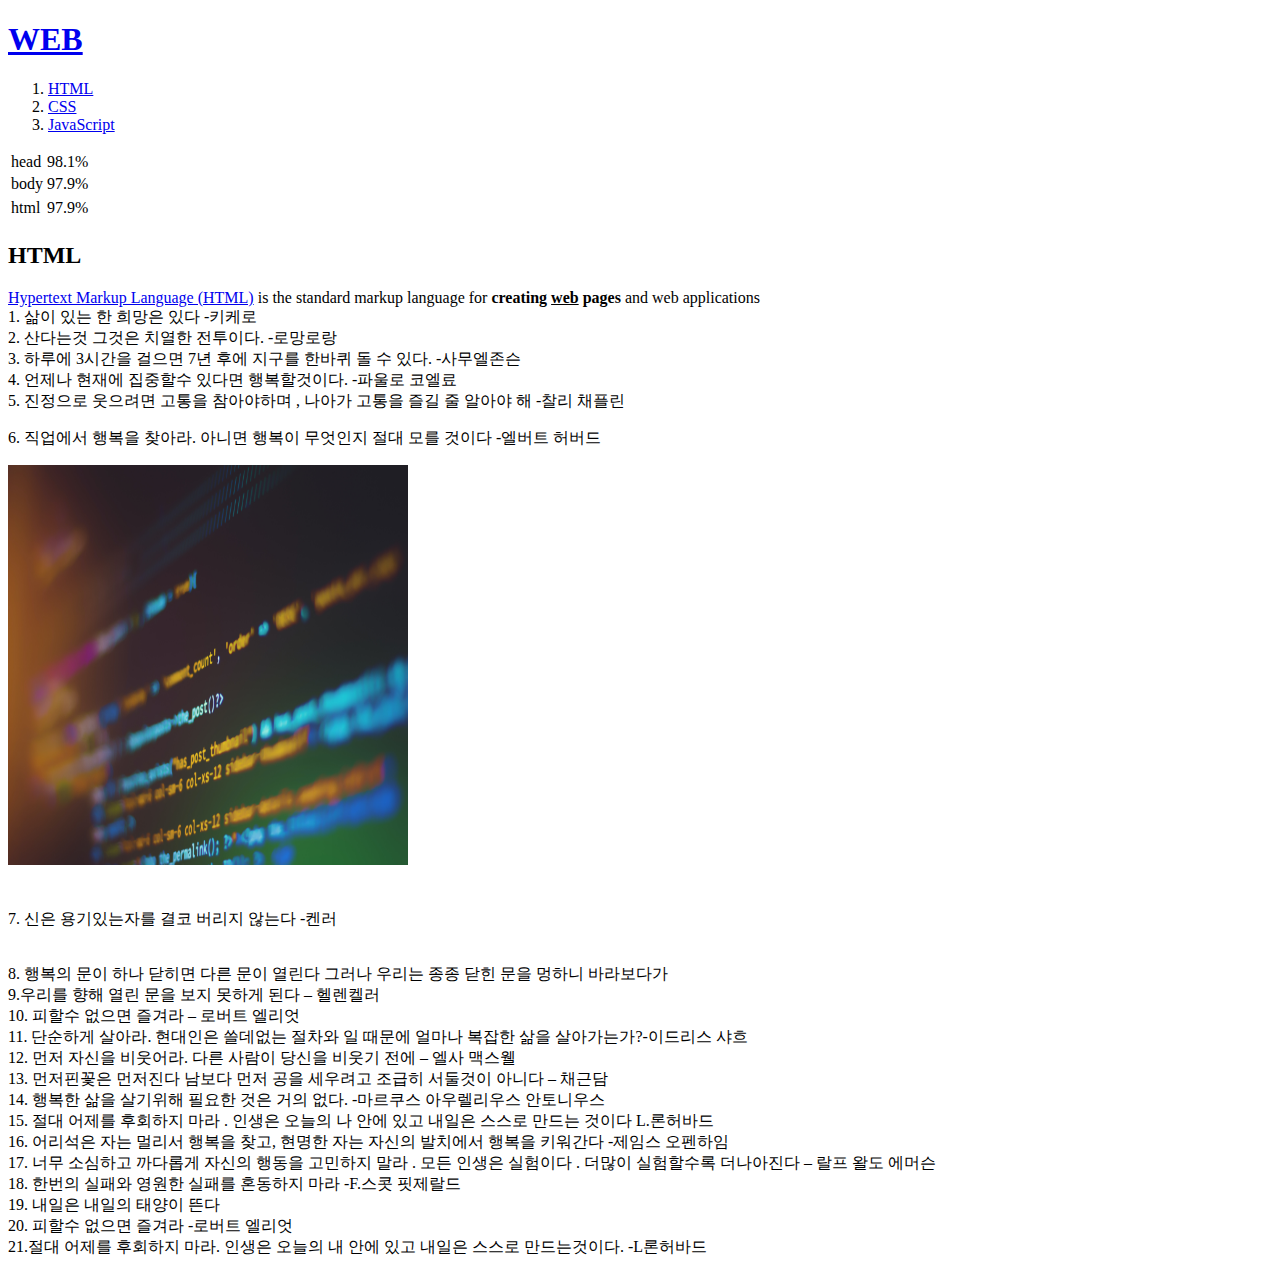
==== index.html @ 349506c8 "이게끝??" ====
<!doctype html>
<html>
<head>
<title>WEB1 - WELCOME</title>
<meta charset="utf-8">
</head>

<body>
    <h1><a href="index.html">WEB</a></h1>
<ol>
    <li><a href="1.html">HTML</a></li>
    <li><a href="2.html">CSS</a></li>
    <li><a href="3.html">JavaScript</a></li>
</ol>

<table>
    <tr>
<td>head</td>
<td>98.1%</td>

    </tr>
    <td>body</td>
<td>97.9%</td>

    <tr>

    </tr>
    <td>html</td>
<td>97.9%</td>

    <tr>

    </tr>
</table>

<h2>HTML</h2>

<a href="https://gall.dcinside.com/mgallery/board/lists/?id=projectmx" target="_blank" title="블아갤">Hypertext Markup Language (HTML)</a> is the standard markup language for <strong>creating <u>web</u> pages</strong> and web applications
<br>1. 삶이 있는 한 희망은 있다 -키케로
<br>2. 산다는것 그것은 치열한 전투이다. -로망로랑
<br>3. 하루에 3시간을 걸으면 7년 후에 지구를 한바퀴 돌 수 있다. -사무엘존슨
<br>4. 언제나 현재에 집중할수 있다면 행복할것이다. -파울로 코엘료
<br>5. 진정으로 웃으려면 고통을 참아야하며 , 나아가 고통을 즐길 줄 알아야 해 -찰리 채플린
<p>6. 직업에서 행복을 찾아라. 아니면 행복이 무엇인지 절대 모를 것이다 -엘버트 허버드</p>
<img src="coding.jpg" width="400" height="400" >
<p style="margin-top:40px;">7. 신은 용기있는자를 결코 버리지 않는다 -켄러</p>
<br>8. 행복의 문이 하나 닫히면 다른 문이 열린다 그러나 우리는 종종 닫힌 문을 멍하니 바라보다가
<br>9.우리를 향해 열린 문을 보지 못하게 된다 – 헬렌켈러
<br>10. 피할수 없으면 즐겨라 – 로버트 엘리엇
<br>11. 단순하게 살아라. 현대인은 쓸데없는 절차와 일 때문에 얼마나 복잡한 삶을 살아가는가?-이드리스 샤흐
<br>12. 먼저 자신을 비웃어라. 다른 사람이 당신을 비웃기 전에 – 엘사 맥스웰
<br>13. 먼저핀꽃은 먼저진다 남보다 먼저 공을 세우려고 조급히 서둘것이 아니다 – 채근담
<br>14. 행복한 삶을 살기위해 필요한 것은 거의 없다. -마르쿠스 아우렐리우스 안토니우스
<br>15. 절대 어제를 후회하지 마라 . 인생은 오늘의 나 안에 있고 내일은 스스로 만드는 것이다 L.론허바드
<br>16. 어리석은 자는 멀리서 행복을 찾고, 현명한 자는 자신의 발치에서 행복을 키워간다 -제임스 오펜하임
<br>17. 너무 소심하고 까다롭게 자신의 행동을 고민하지 말라 . 모든 인생은 실험이다 . 더많이 실험할수록 더나아진다 – 랄프 왈도 에머슨
<br>18. 한번의 실패와 영원한 실패를 혼동하지 마라 -F.스콧 핏제랄드
<br>19. 내일은 내일의 태양이 뜬다
<br>20. 피할수 없으면 즐겨라 -로버트 엘리엇
<br>21.절대 어제를 후회하지 마라. 인생은 오늘의 내 안에 있고 내일은 스스로 만드는것이다. -L론허바드
</body>
</html>
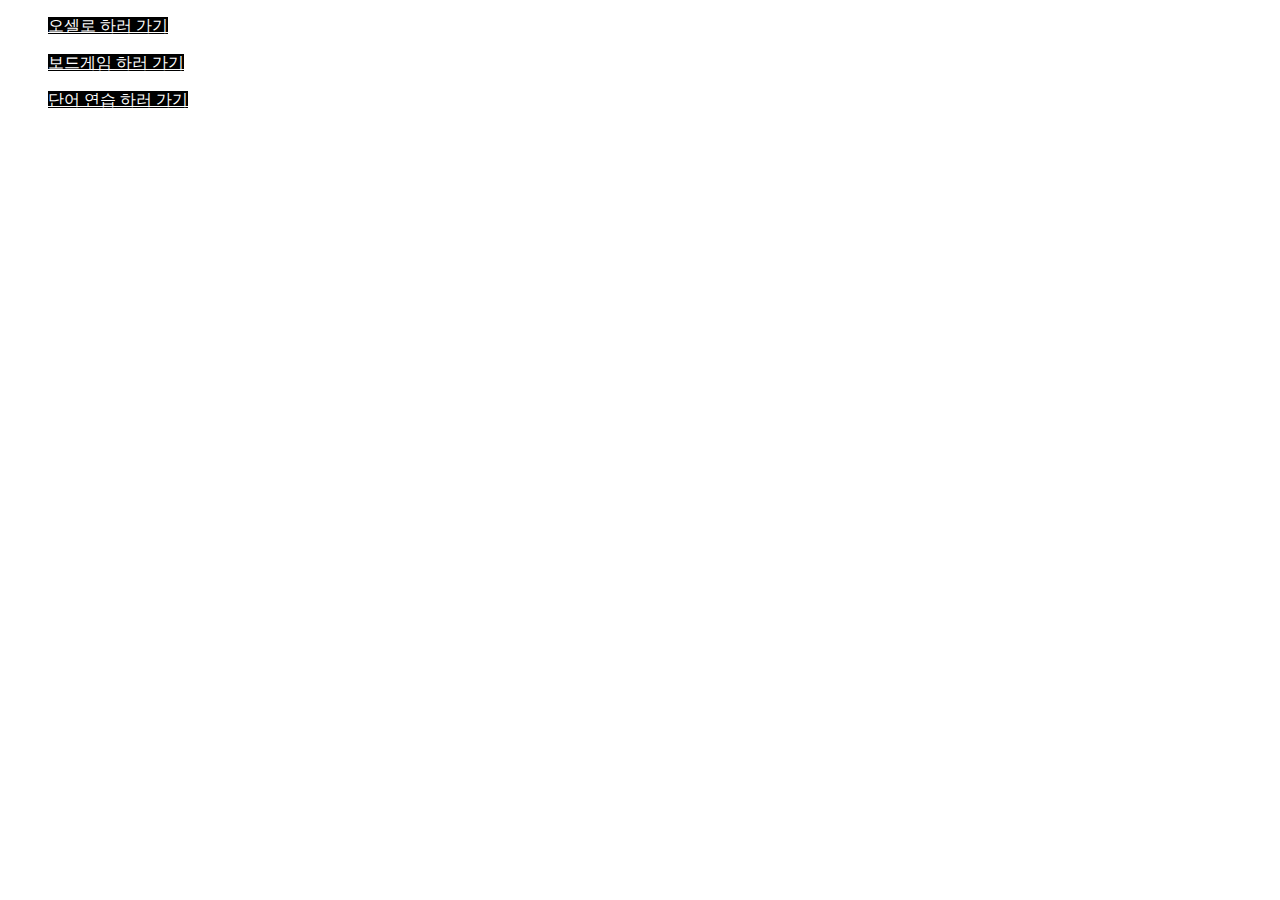
==== commit d9e068c6: "Add files via upload" ====
--- a/index.html
+++ b/index.html
@@ -1,62 +1,16 @@
 <!doctype html>
 <html>
 <head>
-<title>WEB1 - WELCOME</title>
+<title>메인메뉴</title>
 <meta charset="utf-8">
 </head>
+<body>
+<li>
+<ul><a href="1.html" style = "background-color: black; color : white">오셀로 하러 가기</a></ul>
+<ul><a href="poker.html"style = "background-color: black; color : white">보드게임 하러 가기</a></ul>
+<ul><a href="3.html"style = "background-color: black; color : white">단어 연습 하러 가기</a></ul>
 
-<body>
-    <h1><a href="index.html">WEB</a></h1>
-<ol>
-    <li><a href="1.html">HTML</a></li>
-    <li><a href="2.html">CSS</a></li>
-    <li><a href="3.html">JavaScript</a></li>
-</ol>
-
-<table>
-    <tr>
-<td>head</td>
-<td>98.1%</td>
-
-    </tr>
-    <td>body</td>
-<td>97.9%</td>
-
-    <tr>
-
-    </tr>
-    <td>html</td>
-<td>97.9%</td>
-
-    <tr>
-
-    </tr>
-</table>
-
-<h2>HTML</h2>
-
-<a href="https://gall.dcinside.com/mgallery/board/lists/?id=projectmx" target="_blank" title="블아갤">Hypertext Markup Language (HTML)</a> is the standard markup language for <strong>creating <u>web</u> pages</strong> and web applications
-<br>1. 삶이 있는 한 희망은 있다 -키케로
-<br>2. 산다는것 그것은 치열한 전투이다. -로망로랑
-<br>3. 하루에 3시간을 걸으면 7년 후에 지구를 한바퀴 돌 수 있다. -사무엘존슨
-<br>4. 언제나 현재에 집중할수 있다면 행복할것이다. -파울로 코엘료
-<br>5. 진정으로 웃으려면 고통을 참아야하며 , 나아가 고통을 즐길 줄 알아야 해 -찰리 채플린
-<p>6. 직업에서 행복을 찾아라. 아니면 행복이 무엇인지 절대 모를 것이다 -엘버트 허버드</p>
-<img src="coding.jpg" width="400" height="400" >
-<p style="margin-top:40px;">7. 신은 용기있는자를 결코 버리지 않는다 -켄러</p>
-<br>8. 행복의 문이 하나 닫히면 다른 문이 열린다 그러나 우리는 종종 닫힌 문을 멍하니 바라보다가
-<br>9.우리를 향해 열린 문을 보지 못하게 된다 – 헬렌켈러
-<br>10. 피할수 없으면 즐겨라 – 로버트 엘리엇
-<br>11. 단순하게 살아라. 현대인은 쓸데없는 절차와 일 때문에 얼마나 복잡한 삶을 살아가는가?-이드리스 샤흐
-<br>12. 먼저 자신을 비웃어라. 다른 사람이 당신을 비웃기 전에 – 엘사 맥스웰
-<br>13. 먼저핀꽃은 먼저진다 남보다 먼저 공을 세우려고 조급히 서둘것이 아니다 – 채근담
-<br>14. 행복한 삶을 살기위해 필요한 것은 거의 없다. -마르쿠스 아우렐리우스 안토니우스
-<br>15. 절대 어제를 후회하지 마라 . 인생은 오늘의 나 안에 있고 내일은 스스로 만드는 것이다 L.론허바드
-<br>16. 어리석은 자는 멀리서 행복을 찾고, 현명한 자는 자신의 발치에서 행복을 키워간다 -제임스 오펜하임
-<br>17. 너무 소심하고 까다롭게 자신의 행동을 고민하지 말라 . 모든 인생은 실험이다 . 더많이 실험할수록 더나아진다 – 랄프 왈도 에머슨
-<br>18. 한번의 실패와 영원한 실패를 혼동하지 마라 -F.스콧 핏제랄드
-<br>19. 내일은 내일의 태양이 뜬다
-<br>20. 피할수 없으면 즐겨라 -로버트 엘리엇
-<br>21.절대 어제를 후회하지 마라. 인생은 오늘의 내 안에 있고 내일은 스스로 만드는것이다. -L론허바드
+</li>
 </body>
 </html>
+
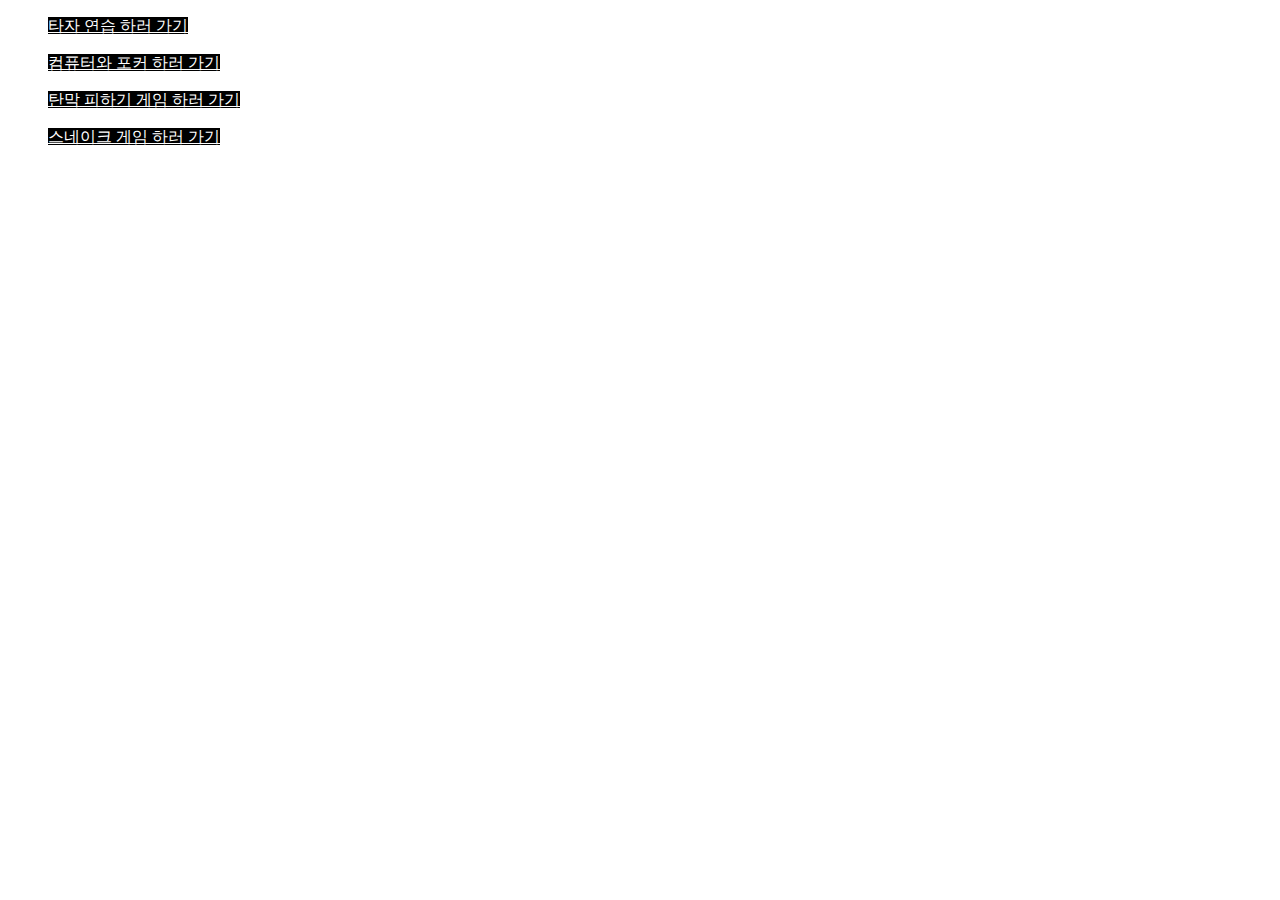
==== commit 381305a9: "기능은 완성" ====
--- a/index.html
+++ b/index.html
@@ -3,14 +3,18 @@
 <head>
 <title>메인메뉴</title>
 <meta charset="utf-8">
+<style>
+    .lists{
+        background-color: black;
+        color:white;
+    }
+</style>
 </head>
 <body>
-<li>
-<ul><a href="1.html" style = "background-color: black; color : white">오셀로 하러 가기</a></ul>
-<ul><a href="poker.html"style = "background-color: black; color : white">보드게임 하러 가기</a></ul>
-<ul><a href="3.html"style = "background-color: black; color : white">단어 연습 하러 가기</a></ul>
-
-</li>
+<ul><a class="lists" href="typing.html">타자 연습 하러 가기</a></ul>
+<ul><a class="lists" href="poker.html">컴퓨터와 포커 하러 가기</a></ul>
+<ul><a class="lists" href="dodge.html">탄막 피하기 게임 하러 가기</a></ul>
+<ul><a class="lists" href="snakeGame.html">스네이크 게임 하러 가기</a></ul>
 </body>
 </html>
 
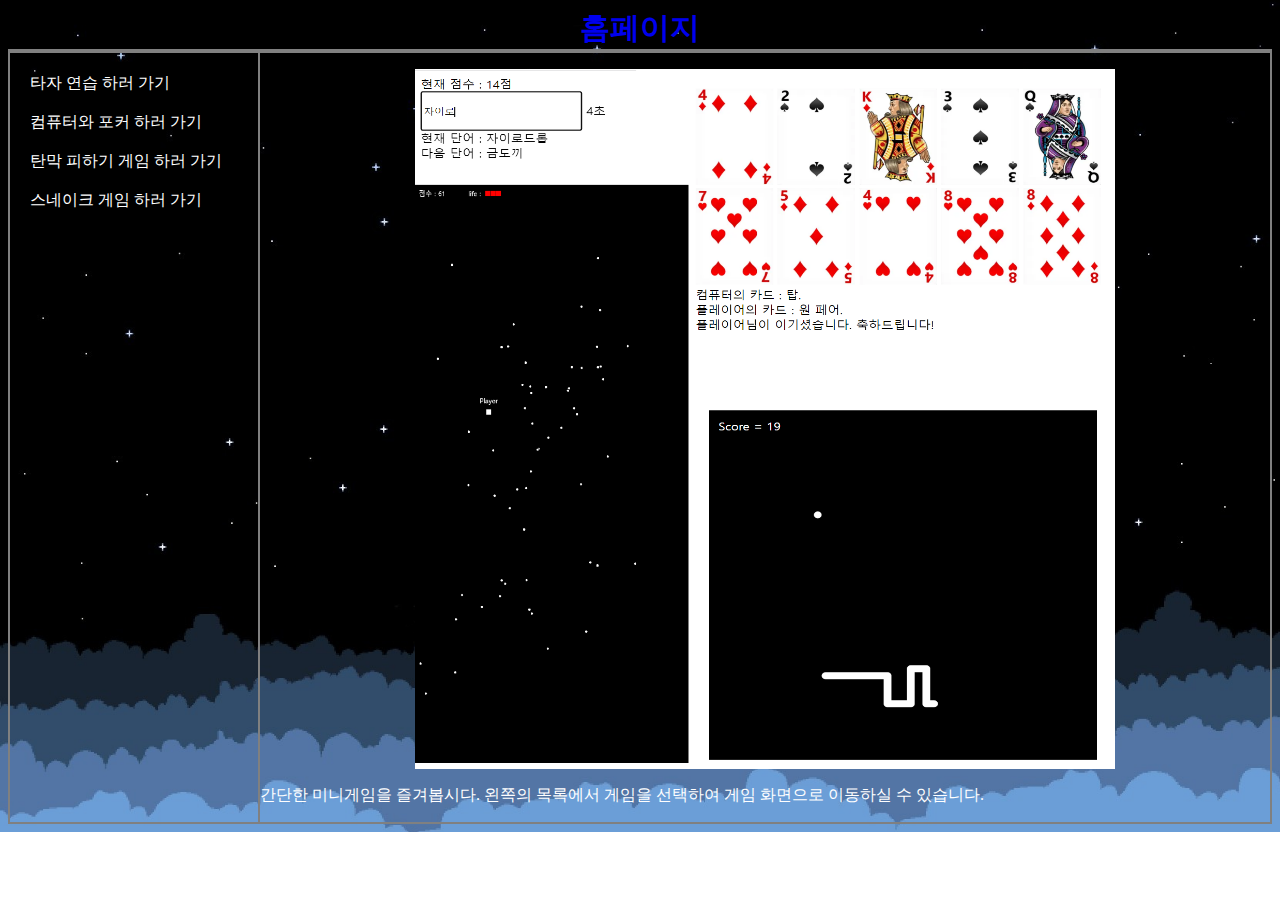
==== commit 92a9b0d1: "Add files via upload" ====
--- a/index.html
+++ b/index.html
@@ -1,20 +1,74 @@
 <!doctype html>
 <html>
 <head>
-<title>메인메뉴</title>
+<title>미니게임 홈페이지</title><link rel="icon" href="./image/favicon.png">
 <meta charset="utf-8">
 <style>
+    h1{
+        font-size: 30px;
+        text-align: center;
+        border-bottom:2px solid gray;
+        margin:0;
+    }
+    ul{
+        width: 200px;
+        height:1fr;
+        margin:0;
+        padding:20px;
+    }
+    a{
+        text-decoration: none;
+    }
     .lists{
         background-color: black;
+        color:white;
+        
+    }
+    
+    div{
+        border:1px solid gray;
+    }
+    #grid{
+        border: 1px solid gray;
+        display:grid;
+        grid-template-columns: 250px 1fr;
+    }
+    img{
+        display:block;
+        margin:auto;
+    }
+    html{
+        background-image: url("./image/5.jpg");
+        background-repeat: no-repeat;
+        background-size: cover;
+        opacity: 1;
+    }
+    p{
         color:white;
     }
 </style>
 </head>
 <body>
-<ul><a class="lists" href="typing.html">타자 연습 하러 가기</a></ul>
-<ul><a class="lists" href="poker.html">컴퓨터와 포커 하러 가기</a></ul>
-<ul><a class="lists" href="dodge.html">탄막 피하기 게임 하러 가기</a></ul>
-<ul><a class="lists" href="snakeGame.html">스네이크 게임 하러 가기</a></ul>
+    
+    <h1><a href="index.html" title="홈페이지로 이동">홈페이지</a></h1>
+<div id="grid">
+    <div>
+        <ul>
+            <li><a class="lists" href="typing.html" target="_blank">타자 연습 하러 가기</a></li>
+            <br>
+            <li><a class="lists" href="poker.html"target="_blank">컴퓨터와 포커 하러 가기</a></li>
+            <br>
+            <li><a class="lists" href="dodge.html"target="_blank">탄막 피하기 게임 하러 가기</a></li>
+            <br>
+            <li><a class="lists" href="snakeGame.html"target="_blank">스네이크 게임 하러 가기</a></li>
+            <br>
+        </ul>
+    </div>
+    <div>
+        <p><img src="./image/main.png" width="700px" height="700px" ></p>
+        <p> 간단한 미니게임을 즐겨봅시다. 왼쪽의 목록에서 게임을 선택하여 게임 화면으로 이동하실 수 있습니다.</p>
+    </div>
+</div>
 </body>
 </html>
 
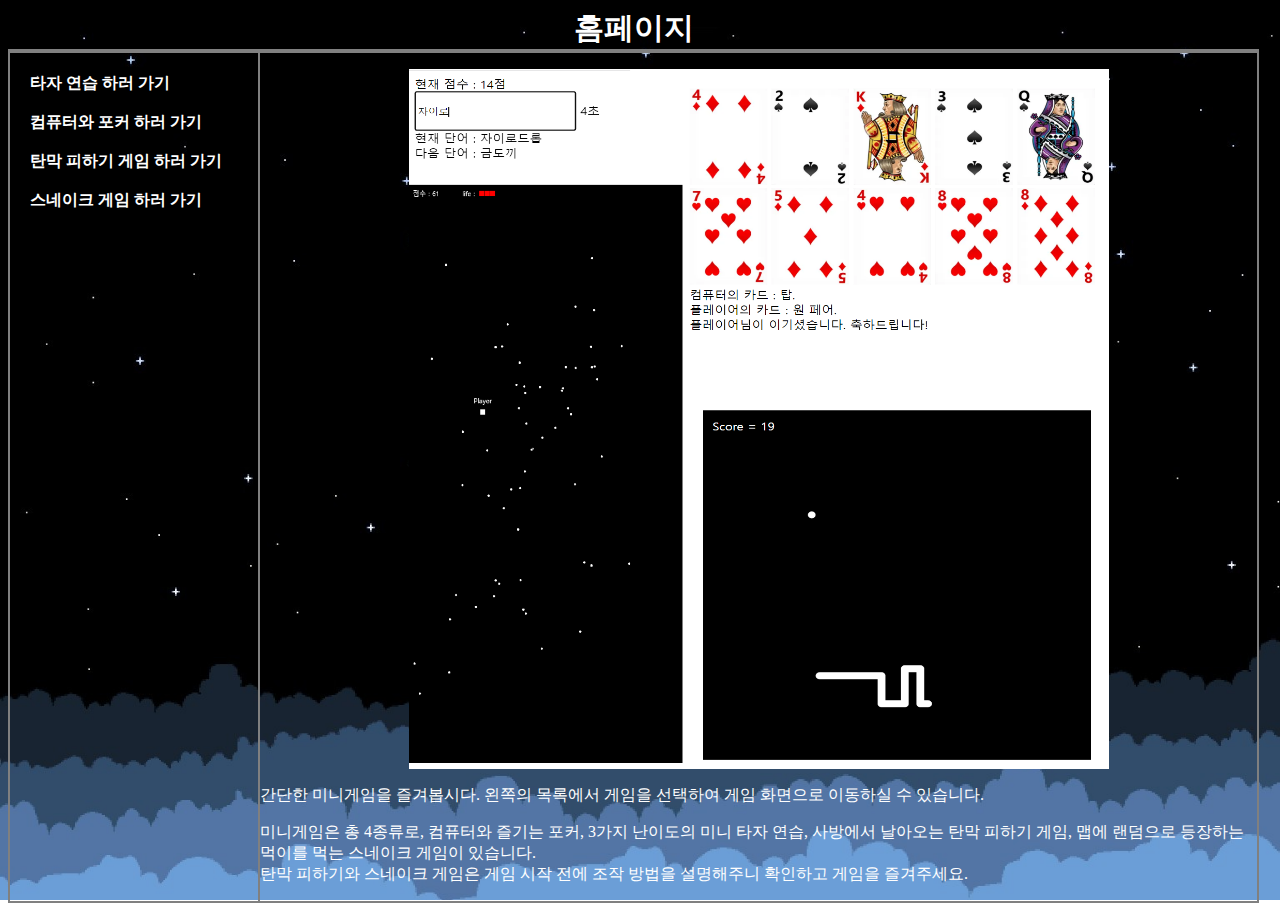
==== commit 65690f47: "Add files via upload" ====
--- a/index.html
+++ b/index.html
@@ -18,11 +18,8 @@
     }
     a{
         text-decoration: none;
-    }
-    .lists{
-        background-color: black;
         color:white;
-        
+        font-weight: bold;
     }
     
     div{
@@ -38,6 +35,8 @@
         margin:auto;
     }
     html{
+        height : 100vh;
+        width : 99%;
         background-image: url("./image/5.jpg");
         background-repeat: no-repeat;
         background-size: cover;
@@ -67,6 +66,9 @@
     <div>
         <p><img src="./image/main.png" width="700px" height="700px" ></p>
         <p> 간단한 미니게임을 즐겨봅시다. 왼쪽의 목록에서 게임을 선택하여 게임 화면으로 이동하실 수 있습니다.</p>
+        <p> 미니게임은 총 4종류로, 컴퓨터와 즐기는 포커, 3가지 난이도의 미니 타자 연습, 사방에서 날아오는 탄막 피하기 게임, 맵에 랜덤으로 등장하는 먹이를 먹는 스네이크 게임이 있습니다.
+            <br>탄막 피하기와 스네이크 게임은 게임 시작 전에 조작 방법을 설명해주니 확인하고 게임을 즐겨주세요.
+        </p>
     </div>
 </div>
 </body>
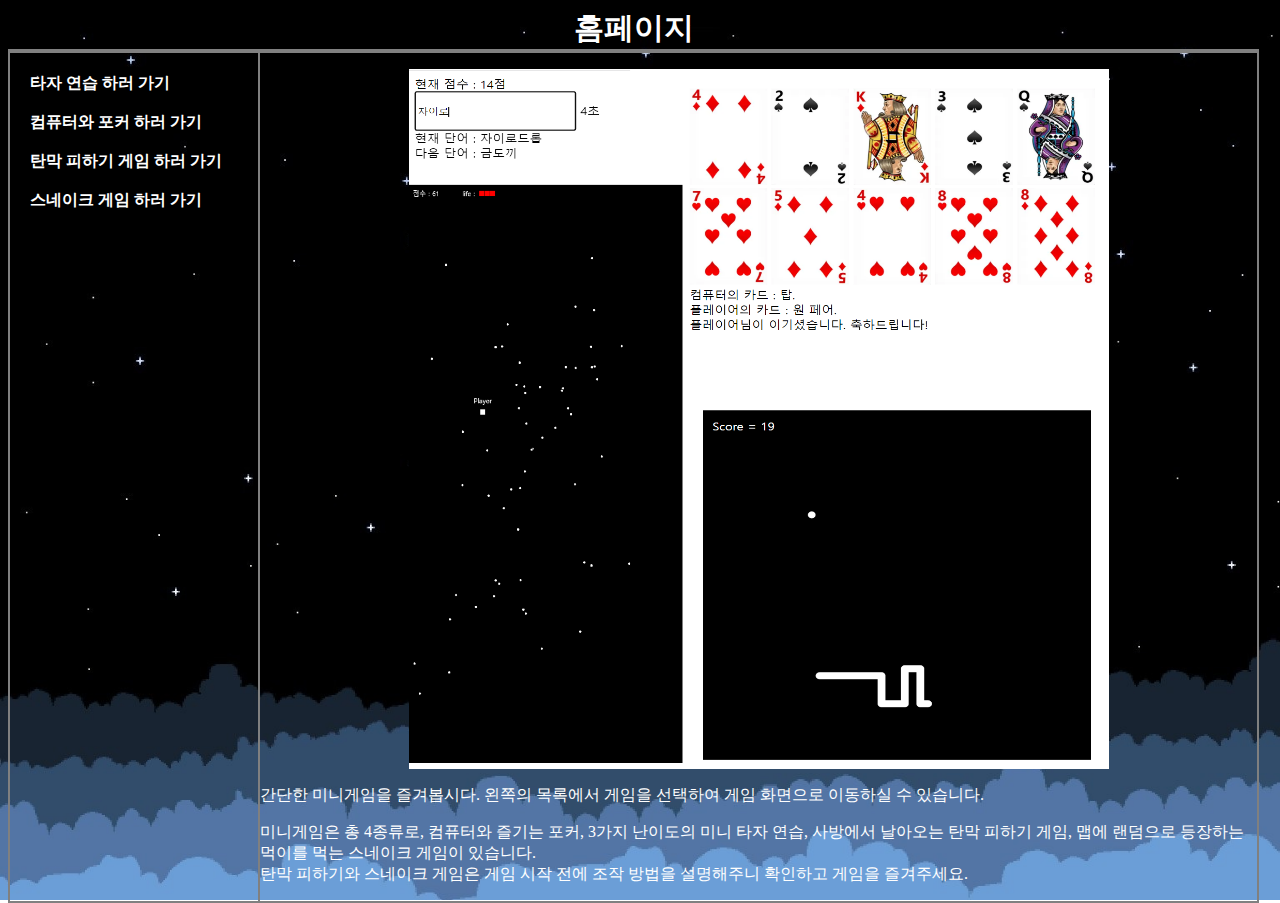
==== commit c6449a5c: "Add files via upload" ====
--- a/index.html
+++ b/index.html
@@ -29,6 +29,7 @@
         border: 1px solid gray;
         display:grid;
         grid-template-columns: 250px 1fr;
+        margin-bottom:10px;
     }
     img{
         display:block;
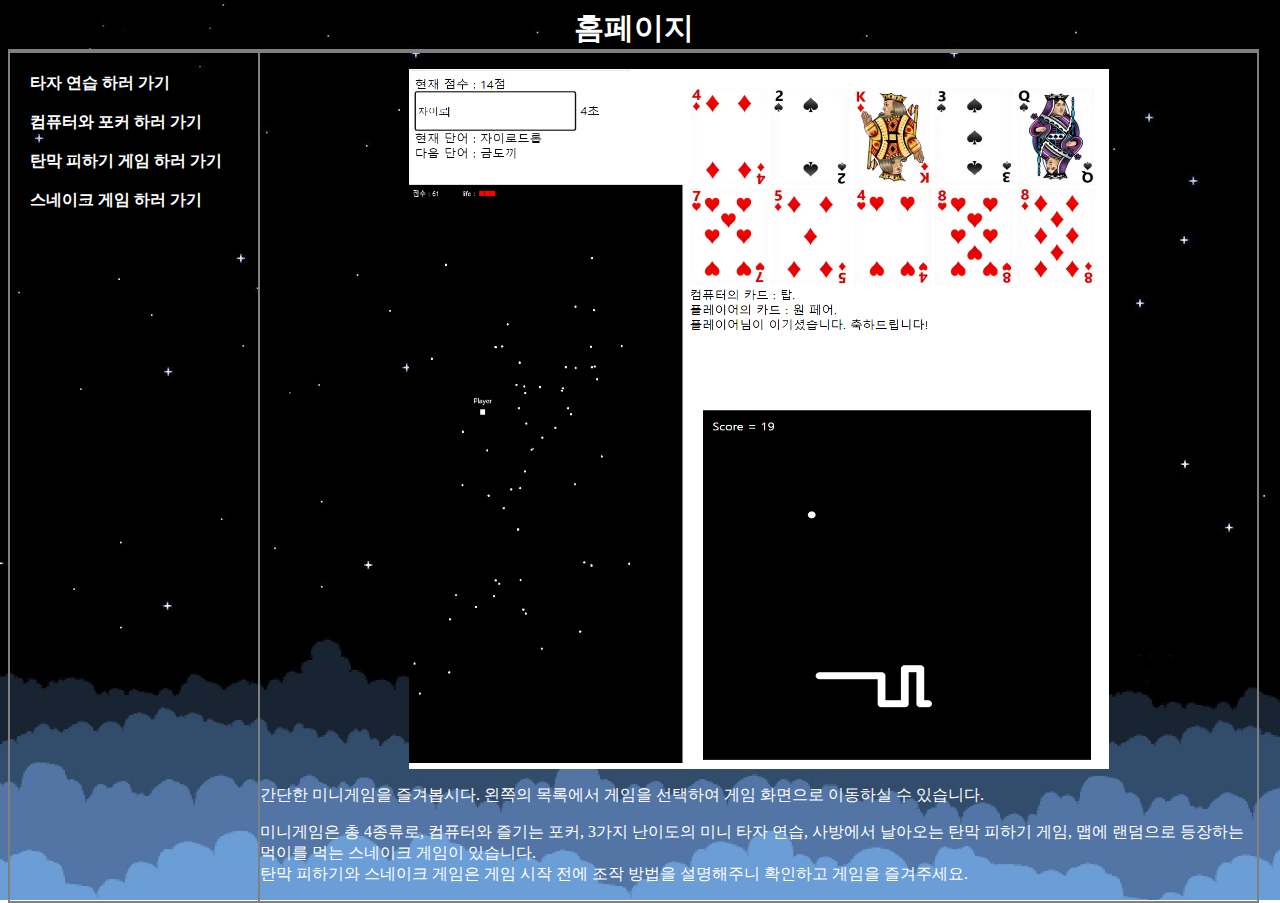
==== commit 304c149d: "Add files via upload" ====
--- a/index.html
+++ b/index.html
@@ -3,50 +3,7 @@
 <head>
 <title>미니게임 홈페이지</title><link rel="icon" href="./image/favicon.png">
 <meta charset="utf-8">
-<style>
-    h1{
-        font-size: 30px;
-        text-align: center;
-        border-bottom:2px solid gray;
-        margin:0;
-    }
-    ul{
-        width: 200px;
-        height:1fr;
-        margin:0;
-        padding:20px;
-    }
-    a{
-        text-decoration: none;
-        color:white;
-        font-weight: bold;
-    }
-    
-    div{
-        border:1px solid gray;
-    }
-    #grid{
-        border: 1px solid gray;
-        display:grid;
-        grid-template-columns: 250px 1fr;
-        margin-bottom:10px;
-    }
-    img{
-        display:block;
-        margin:auto;
-    }
-    html{
-        height : 100vh;
-        width : 99%;
-        background-image: url("./image/5.jpg");
-        background-repeat: no-repeat;
-        background-size: cover;
-        opacity: 1;
-    }
-    p{
-        color:white;
-    }
-</style>
+<link rel="stylesheet" type="text/css" href="form_main.css">
 </head>
 <body>
     
--- a/form_main.css
+++ b/form_main.css
@@ -0,0 +1,42 @@
+h1{
+    font-size: 30px;
+    text-align: center;
+    border-bottom:2px solid gray;
+    margin:0;
+}
+ul{
+    width: 200px;
+    height:1fr;
+    margin:0;
+    padding:20px;
+}
+a{
+    text-decoration: none;
+    color:white;
+    font-weight: bold;
+}
+
+div{
+    border:1px solid gray;
+}
+#grid{
+    border: 1px solid gray;
+    display:grid;
+    grid-template-columns: 250px 1fr;
+    margin-bottom:10px;
+}
+img{
+    display:block;
+    margin:auto;
+}
+html{
+    height : 100vh;
+    width : 99%;
+    background-image: url("./image/6.jpg");
+    background-repeat: no-repeat;
+    background-size: cover;
+    opacity: 1;
+}
+p{
+    color:white;
+}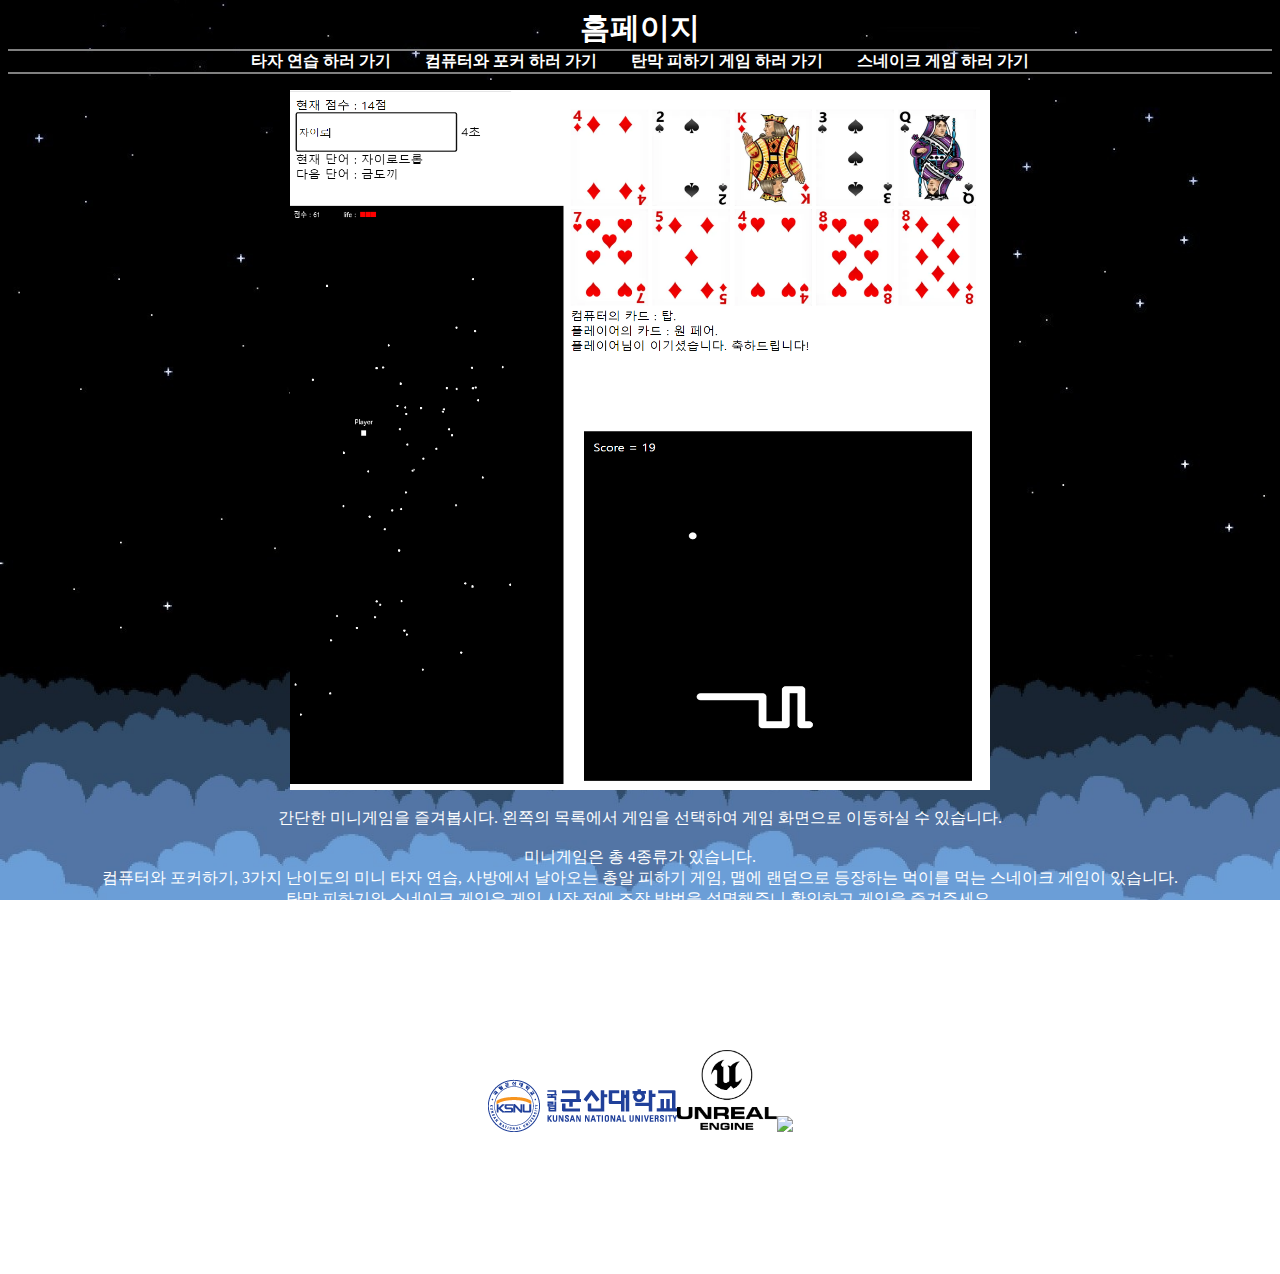
==== commit e0cf52d7: "Add files via upload" ====
--- a/index.html
+++ b/index.html
@@ -6,29 +6,40 @@
 <link rel="stylesheet" type="text/css" href="form_main.css">
 </head>
 <body>
-    
-    <h1><a href="index.html" title="홈페이지로 이동">홈페이지</a></h1>
-<div id="grid">
-    <div>
-        <ul>
-            <li><a class="lists" href="typing.html" target="_blank">타자 연습 하러 가기</a></li>
+    <header>
+        <h1><a href="index.html" title="홈페이지로 이동">홈페이지</a></h1>
+    </header>
+    <nav>
+        <a class="lists" href="typing.html" target="_blank">타자 연습 하러 가기</a>
+        <a class="lists" href="poker.html"target="_blank">컴퓨터와 포커 하러 가기</a>
+        <a class="lists" href="dodge.html"target="_blank">탄막 피하기 게임 하러 가기</a>
+        <a class="lists" href="snakeGame.html"target="_blank">스네이크 게임 하러 가기</a>
+    </nav>
+    <main style = "text-align: center;">
+        <article>
+            <p> <img src="./image/main.png" width="700px" height="700px" >
+                <br>
+                간단한 미니게임을 즐겨봅시다. 왼쪽의 목록에서 게임을 선택하여 게임 화면으로 이동하실 수 있습니다.<br><br>
+                미니게임은 총 4종류가 있습니다.<br>
+                컴퓨터와 포커하기, 3가지 난이도의 미니 타자 연습, 사방에서 날아오는 총알 피하기 게임, 맵에 랜덤으로 등장하는 먹이를 먹는 스네이크 게임이 있습니다.<br>
+                탄막 피하기와 스네이크 게임은 게임 시작 전에 조작 방법을 설명해주니 확인하고 게임을 즐겨주세요.
+            </p>
+        <article>
+    </main>
+    <br><br><br><br><br><br>
+    <footer style="text-align: center;">
+        <p>
+            <img src="./image/logo.png" style="display: inline;"><img src="./image/logo2.png"style="display: inline; width:100px;"><img src="./image/product.png"style="display: inline; height:100px;">
+            <br>저는 현재 군산대학교 소프트웨어학부 컴퓨터정보공학전공 3학년 재학중입니다.
+            <br>게임을 만드는 것에 관심이 있습니다.
+            <br>현재는 개인적으로 백준 문제풀이와 언리얼 엔진으로 게임을 제작하는 방법을 공부하고 있습니다.
+            <br>게임 서버와 시스템 프로그래밍을 공부할 예정입니다.
             <br>
-            <li><a class="lists" href="poker.html"target="_blank">컴퓨터와 포커 하러 가기</a></li>
             <br>
-            <li><a class="lists" href="dodge.html"target="_blank">탄막 피하기 게임 하러 가기</a></li>
             <br>
-            <li><a class="lists" href="snakeGame.html"target="_blank">스네이크 게임 하러 가기</a></li>
             <br>
-        </ul>
-    </div>
-    <div>
-        <p><img src="./image/main.png" width="700px" height="700px" ></p>
-        <p> 간단한 미니게임을 즐겨봅시다. 왼쪽의 목록에서 게임을 선택하여 게임 화면으로 이동하실 수 있습니다.</p>
-        <p> 미니게임은 총 4종류로, 컴퓨터와 즐기는 포커, 3가지 난이도의 미니 타자 연습, 사방에서 날아오는 탄막 피하기 게임, 맵에 랜덤으로 등장하는 먹이를 먹는 스네이크 게임이 있습니다.
-            <br>탄막 피하기와 스네이크 게임은 게임 시작 전에 조작 방법을 설명해주니 확인하고 게임을 즐겨주세요.
         </p>
-    </div>
-</div>
+    </footer>
 </body>
 </html>
 
--- a/form_main.css
+++ b/form_main.css
@@ -3,6 +3,9 @@
     text-align: center;
     border-bottom:2px solid gray;
     margin:0;
+}
+img{
+    padding:auto;
 }
 ul{
     width: 200px;
@@ -30,13 +33,23 @@
     margin:auto;
 }
 html{
-    height : 100vh;
-    width : 99%;
+
+    height :100vh;
+    width : 100%;
     background-image: url("./image/6.jpg");
     background-repeat: no-repeat;
-    background-size: cover;
+    background-size:cover;
+    background-attachment: fixed;
     opacity: 1;
 }
 p{
     color:white;
+}
+nav{
+    text-align: center;
+    border-bottom:2px solid gray;
+}
+a{
+    padding-left: 15px;
+    padding-right: 15px;
 }